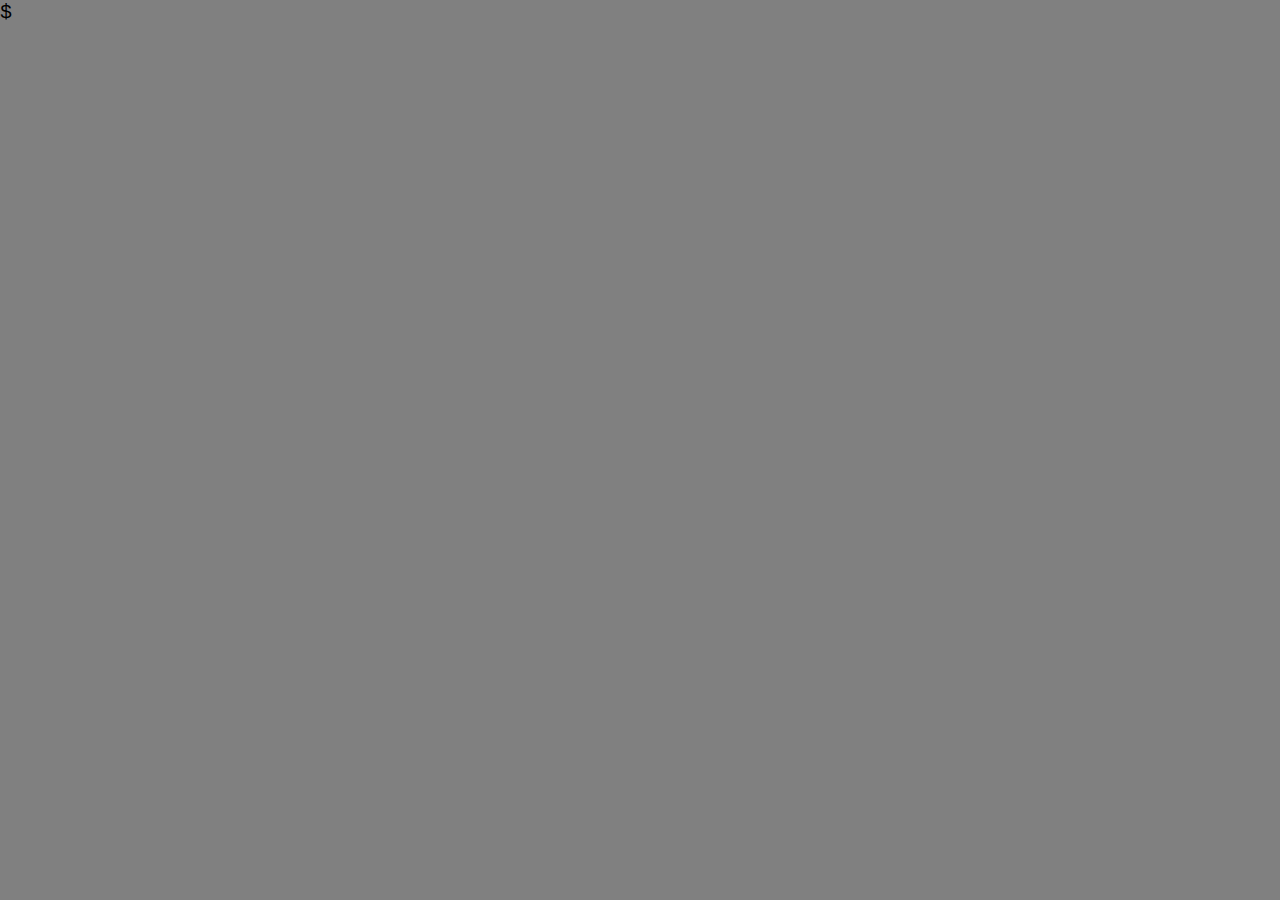
==== console.html @ 57e7f29b "Added basic command system to console" ====
<!DOCTYPE html>
<html lang="en">
<head>
  <meta charset="UTF-8">
  <meta http-equiv="X-UA-Compatible" content="IE=edge">
  <meta name="viewport" content="width=device-width, initial-scale=1.0">
  <title>Vid Kreča - console</title>
  <link rel="stylesheet" href="style/console.css">
</head>
<body>
  
  <div id="consoleContainer">
    <div id="commandsContainer"></div>
    <div id="inputContainer">
      <span id="prefix">$ </span>
      <input id="input" type="text" autocomplete="off" autofocus>
    </div>
  </div>

  <script src="js/console.js"></script>
</body>
</html>
---- style/console.css ----
body, html {
  box-sizing: border-box;
  margin: 0;
  padding: 0;
  font-family: 'Courier New', monospace;
  overflow-x: hidden;
  overflow-y: overlay;
}

/* Scrollbar styling */
::-webkit-scrollbar {
  width: 1em;
  background-color: transparent;
}
::-webkit-scrollbar-thumb {
  background-color: rgba(255, 255, 255, 0.7);
  border-radius: 1em;
}

#consoleContainer {
  width: 100vw;
  min-height: 100vh;
  background-color: gray;
  font-size: 20px;
}

#inputContainer {

}
#inputContainer #prefix {

}
/* Remove default styling */
#inputContainer #input, #inputContainer #input:focus {
  border: none;
  background-color: transparent;
  outline: none;
  font-family: 'Courier New', monospace;
  font-size: 1em;
}


#commandsContainer .command {
  white-space: pre;
}
#commandsContainer .command.error {
  color: red;
}
#commandsContainer .command.success {
  color: green;
}
#commandsContainer .command.warning {
  color: yellow;
}
#commandsContainer .command.info {
  color: blue;
}
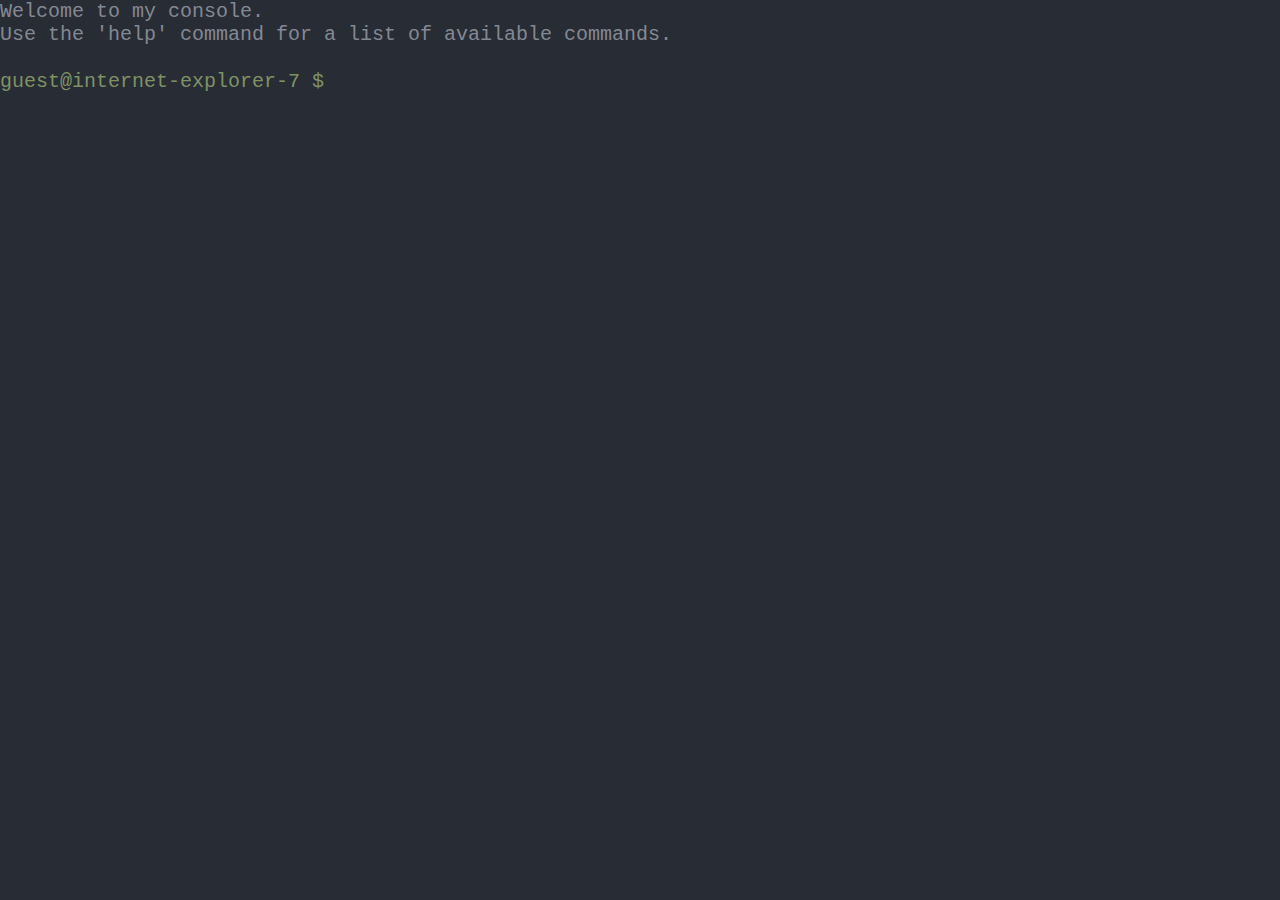
==== commit 6973fcff: "Added colors, new commands, better parsing, ..." ====
--- a/console.html
+++ b/console.html
@@ -12,7 +12,7 @@
   <div id="consoleContainer">
     <div id="commandsContainer"></div>
     <div id="inputContainer">
-      <span id="prefix">$ </span>
+      <span id="prefix"></span>
       <input id="input" type="text" autocomplete="off" autofocus>
     </div>
   </div>
--- a/style/console.css
+++ b/style/console.css
@@ -1,3 +1,15 @@
+:root {
+  --console-background: rgb(40, 44, 53);
+  --text: rgb(129, 152, 174);
+  --input-text: rgb(129, 152, 174);
+  --prefix-text: rgb(126, 146, 100);
+  --error-text: rgb(201, 102, 112);
+  --warning-text: rgb(200, 157, 112);
+  --success-text: rgb(0, 187, 0);
+  --info-text: rgb(52, 114, 173);
+  --special-text: rgb(132, 136, 146);
+}
+
 body, html {
   box-sizing: border-box;
   margin: 0;
@@ -5,6 +17,7 @@
   font-family: 'Courier New', monospace;
   overflow-x: hidden;
   overflow-y: overlay;
+  color: var(--text);
 }
 
 /* Scrollbar styling */
@@ -20,15 +33,15 @@
 #consoleContainer {
   width: 100vw;
   min-height: 100vh;
-  background-color: gray;
+  background-color: var(--console-background);
   font-size: 20px;
 }
 
 #inputContainer {
-
+  color: var(--input-text);
 }
 #inputContainer #prefix {
-
+  color: var(--prefix-text);
 }
 /* Remove default styling */
 #inputContainer #input, #inputContainer #input:focus {
@@ -37,6 +50,7 @@
   outline: none;
   font-family: 'Courier New', monospace;
   font-size: 1em;
+  color: var(--input-text);
 }
 
 
@@ -44,14 +58,17 @@
   white-space: pre;
 }
 #commandsContainer .command.error {
-  color: red;
+  color: var(--error-text);
 }
 #commandsContainer .command.success {
-  color: green;
+  color: var(--success-text);
 }
 #commandsContainer .command.warning {
-  color: yellow;
+  color: var(--warning-text);
 }
 #commandsContainer .command.info {
-  color: blue;
+  color: var(--info-text);
+}
+#commandsContainer .command.special {
+  color: var(--special-text);
 }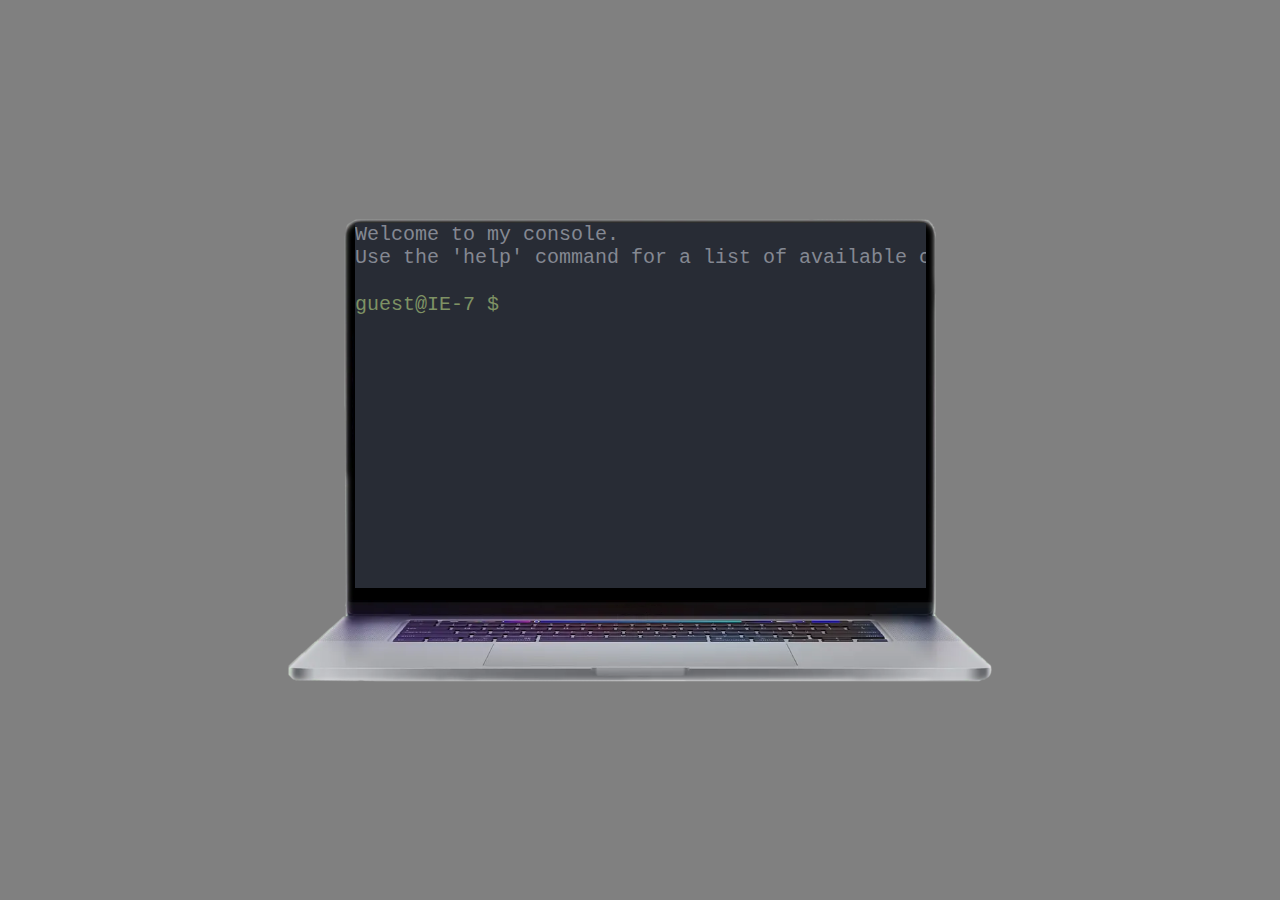
==== commit 5c9e15f9: "Added github command and more" ====
--- a/console.html
+++ b/console.html
@@ -9,11 +9,15 @@
 </head>
 <body>
   
-  <div id="consoleContainer">
-    <div id="commandsContainer"></div>
-    <div id="inputContainer">
-      <span id="prefix"></span>
-      <input id="input" type="text" autocomplete="off" autofocus>
+  <div class="container">
+    <img id="laptop" src="assets/laptop.png" alt="A laptop">
+    
+    <div id="consoleContainer">
+      <div id="commandsContainer"></div>
+      <div id="inputContainer">
+        <span id="prefix"></span>
+        <input id="input" type="text" autocomplete="off" autofocus>
+      </div>
     </div>
   </div>
 
--- a/style/console.css
+++ b/style/console.css
@@ -15,35 +15,54 @@
   margin: 0;
   padding: 0;
   font-family: 'Courier New', monospace;
-  overflow-x: hidden;
-  overflow-y: overlay;
   color: var(--text);
+
+  background: gray;
 }
 
-/* Scrollbar styling */
-::-webkit-scrollbar {
-  width: 1em;
+.container {
+  position: relative;
+  width: 100vw;
+  height: 100vh;
+}
+
+#laptop {
+  position: absolute;
+  left: 50%;
+  top: 50%;
+  transform: translate(-50%, -50%);
+  width: 55vw;
+}
+
+#consoleContainer {
+  position: absolute;
+  top: 45vh;
+  left: 50%;
+  transform: translate(-50%, -50%);
+  width: 44.5vw;
+  height: 28.5vw;
+
+  overflow-y: auto;
+
+  background-color: var(--console-background);
+  font-size: 20px;
+}
+#consoleContainer::-webkit-scrollbar {
+  width: .5em;
   background-color: transparent;
 }
-::-webkit-scrollbar-thumb {
+#consoleContainer::-webkit-scrollbar-thumb {
   background-color: rgba(255, 255, 255, 0.7);
   border-radius: 1em;
 }
 
-#consoleContainer {
-  width: 100vw;
-  min-height: 100vh;
-  background-color: var(--console-background);
-  font-size: 20px;
-}
-
+/* INPUT */
 #inputContainer {
   color: var(--input-text);
 }
 #inputContainer #prefix {
   color: var(--prefix-text);
 }
-/* Remove default styling */
 #inputContainer #input, #inputContainer #input:focus {
   border: none;
   background-color: transparent;
@@ -52,8 +71,42 @@
   font-size: 1em;
   color: var(--input-text);
 }
+#inputContainer.disabled {
+  display: none;
+}
 
 
+/* GITHUB COMMAND */
+.github-command {
+  padding-left: 1em;
+  font-size: .8em;
+  white-space: initial;
+}
+.github-command h1 {
+  font-size: 1em;
+  color: var(--info-text);
+}
+.github-command .profile {
+  display: flex;
+  align-items: center;
+  gap: .5em;
+}
+.github-command .profile a {
+  color: var(--success-text);
+  text-decoration: none;
+}
+.github-command .profile img {
+  width: 2em;
+}
+.github-command .repos a {
+  font-size: 1em;
+  color: var(--warning-text);
+}
+.github-command .repos p {
+  margin: 0;
+}
+
+/* COMMANDS */
 #commandsContainer .command {
   white-space: pre;
 }
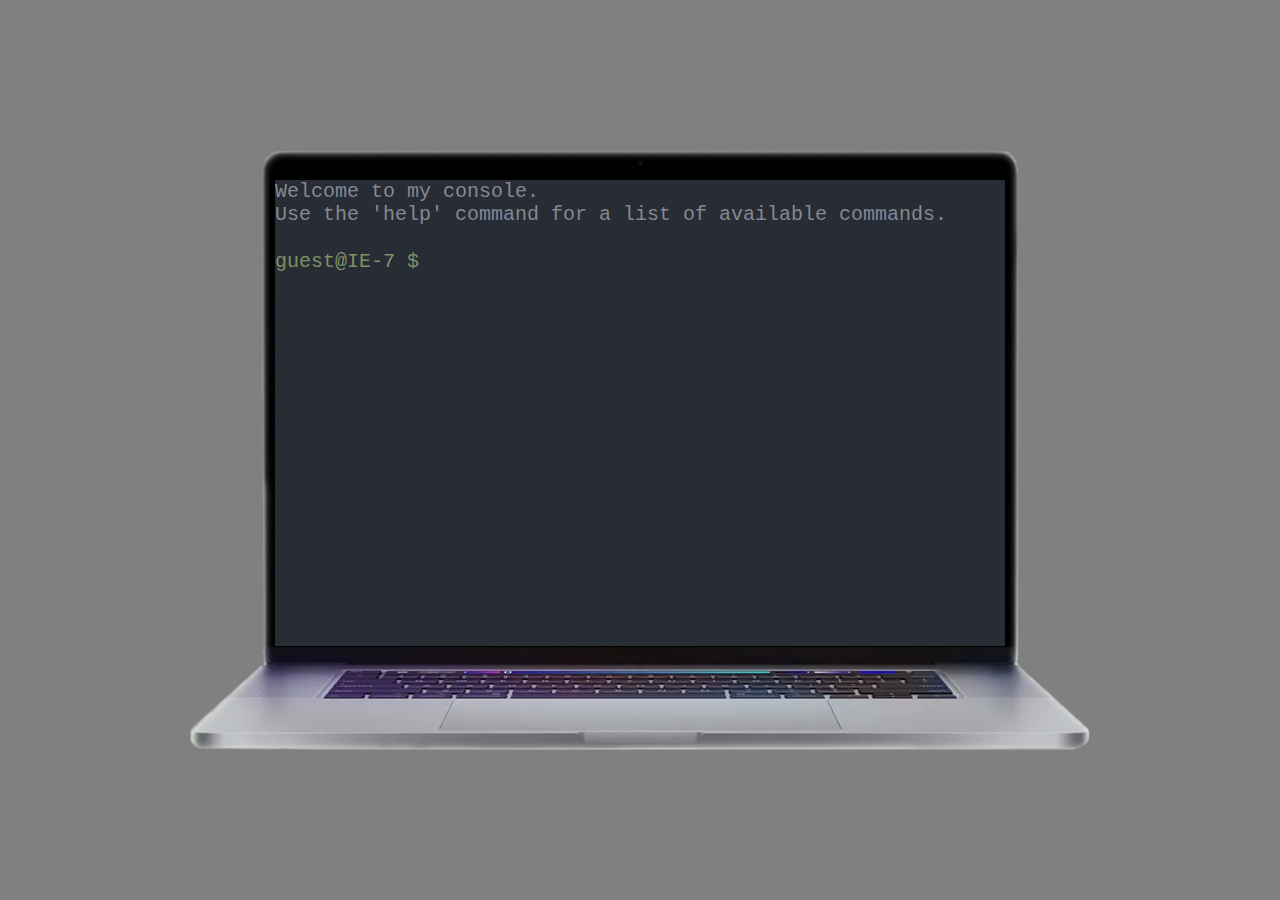
==== commit b86f05fb: "Added some responsive design, exit command" ====
--- a/console.html
+++ b/console.html
@@ -10,13 +10,15 @@
 <body>
   
   <div class="container">
-    <img id="laptop" src="assets/laptop.png" alt="A laptop">
-    
-    <div id="consoleContainer">
-      <div id="commandsContainer"></div>
-      <div id="inputContainer">
-        <span id="prefix"></span>
-        <input id="input" type="text" autocomplete="off" autofocus>
+    <div class="laptopContainer">
+      <img id="laptop" src="assets/laptop.png" alt="A laptop">
+      
+      <div id="consoleContainer">
+        <div id="commandsContainer"></div>
+        <div id="inputContainer">
+          <span id="prefix"></span>
+          <input id="input" type="text" autocomplete="off" autofocus>
+        </div>
       </div>
     </div>
   </div>
--- a/style/console.css
+++ b/style/console.css
@@ -21,9 +21,14 @@
 }
 
 .container {
-  position: relative;
   width: 100vw;
   height: 100vh;
+  display: flex;
+  justify-content: center;
+  align-items: center;
+}
+.laptopContainer {
+  position: relative;
 }
 
 #laptop {
@@ -31,21 +36,29 @@
   left: 50%;
   top: 50%;
   transform: translate(-50%, -50%);
-  width: 55vw;
+
+  width: 900px;
+  height: 600px;
 }
 
+/* CONSOLE CONTAINER */
 #consoleContainer {
   position: absolute;
-  top: 45vh;
+  top: -270px;
   left: 50%;
-  transform: translate(-50%, -50%);
-  width: 44.5vw;
-  height: 28.5vw;
-
-  overflow-y: auto;
+  transform: translateX(-50%);
 
   background-color: var(--console-background);
   font-size: 20px;
+
+  overflow-x: none;
+  overflow-y: scroll;
+
+  width: 730px;
+  height: 466px;
+}
+#consoleContainer * {
+  word-break: break-all;
 }
 #consoleContainer::-webkit-scrollbar {
   width: .5em;
@@ -108,7 +121,10 @@
 
 /* COMMANDS */
 #commandsContainer .command {
-  white-space: pre;
+  white-space: pre-wrap;
+}
+#commandsContainer .command p {
+  margin: 0;
 }
 #commandsContainer .command.error {
   color: var(--error-text);
@@ -124,4 +140,42 @@
 }
 #commandsContainer .command.special {
   color: var(--special-text);
+}
+
+
+@media only screen and (max-width: 1000px) {
+  #laptop {
+    width: 630px;
+    height: 420px;
+  }
+  #consoleContainer {
+    top: -190px;
+    width: 510px;
+    height: 327px;
+    font-size: 14px;
+  }
+}
+@media only screen and (max-width: 690px) {
+  #laptop {
+    width: 450px;
+    height: 300px;
+  }
+  #consoleContainer {
+    top: -132px;
+    width: 360px;
+    height: 230px;
+    font-size: 10px;
+  }
+}
+@media only screen and (max-width: 460px) {
+  #laptop {
+    width: 342px;
+    height: 228px;
+  }
+  #consoleContainer {
+    top: -103px;
+    width: 275px;
+    height: 177px;
+    font-size: 8px;
+  }
 }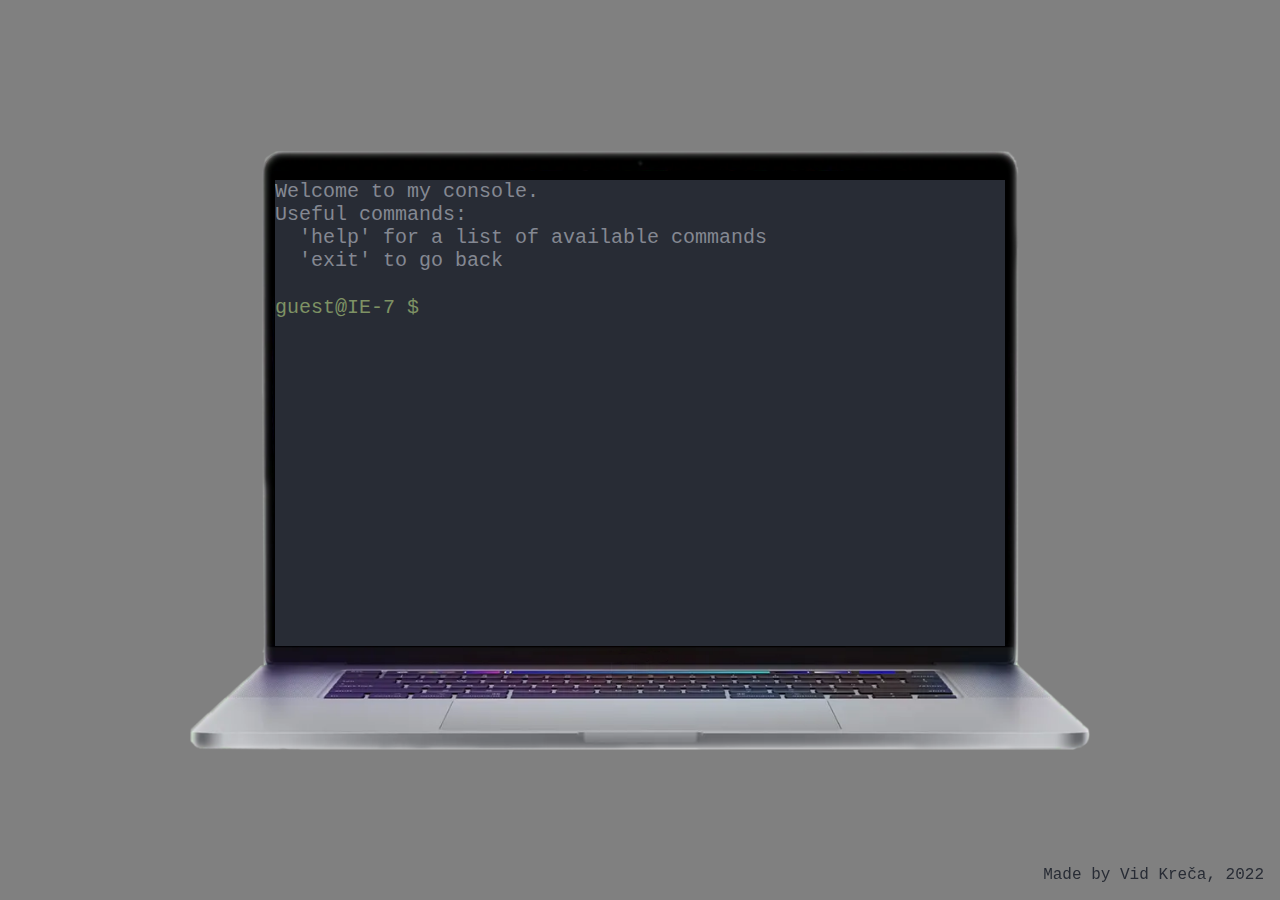
==== commit 80bba011: "Added some credits" ====
--- a/console.html
+++ b/console.html
@@ -5,7 +5,15 @@
   <meta http-equiv="X-UA-Compatible" content="IE=edge">
   <meta name="viewport" content="width=device-width, initial-scale=1.0">
   <title>Vid Kreča - console</title>
+  <meta name="description" content="Vid Kreča portfolio web site. Made with ThreeJS.">
+  <meta name="author" content="Vid Kreča">
+
   <link rel="stylesheet" href="style/console.css">
+
+  <link rel="apple-touch-icon" sizes="180x180" href="assets/apple-touch-icon.png">
+  <link rel="icon" type="image/png" sizes="32x32" href="assets/favicon-32x32.png">
+  <link rel="icon" type="image/png" sizes="16x16" href="assets/favicon-16x16.png">
+  <link rel="manifest" href="assets/site.webmanifest">
 </head>
 <body>
   
@@ -23,6 +31,13 @@
     </div>
   </div>
 
+  <div class="shutdown hidden">
+    <div class="animation"><div></div><div></div><div></div><div></div><div></div><div></div><div></div><div></div><div></div><div></div><div></div><div></div></div>
+    <h1>Shutting down</h1>
+  </div>
+
+  <div id="credit">Made by Vid Kreča, 2022</div>
+
   <script src="js/console.js"></script>
 </body>
 </html>--- a/style/console.css
+++ b/style/console.css
@@ -9,6 +9,9 @@
   --info-text: rgb(52, 114, 173);
   --special-text: rgb(132, 136, 146);
 }
+.hidden {
+  display: none !important;
+}
 
 body, html {
   box-sizing: border-box;
@@ -19,6 +22,13 @@
 
   background: gray;
 }
+
+#credit{
+  position: fixed;
+  bottom: 1em;
+  right: 1em;
+  color: var(--console-background);
+} 
 
 .container {
   width: 100vw;
@@ -143,6 +153,111 @@
 }
 
 
+/* SHUTDOWN */
+.shutdown {
+  position: fixed;
+  top: 0;
+  right: 0;
+  width: 100vw;
+  height: 100vh;
+  background-color: rgb(0, 128, 255);
+  color: white;
+  display: flex;
+  flex-direction: column;
+  align-items: center;
+  justify-content: center;
+  font-family: Arial, Helvetica, sans-serif;
+  font-weight: bold;
+}
+.shutdown .animation {
+  position: relative;
+}
+.animation {
+  display: inline-block;
+  position: relative;
+  width: 80px;
+  height: 80px;
+}
+.animation div {
+  position: absolute;
+  width: 6px;
+  height: 6px;
+  background: #fff;
+  border-radius: 50%;
+  animation: animation 1.2s linear infinite;
+}
+.animation div:nth-child(1) {
+  animation-delay: 0s;
+  top: 37px;
+  left: 66px;
+}
+.animation div:nth-child(2) {
+  animation-delay: -0.1s;
+  top: 22px;
+  left: 62px;
+}
+.animation div:nth-child(3) {
+  animation-delay: -0.2s;
+  top: 11px;
+  left: 52px;
+}
+.animation div:nth-child(4) {
+  animation-delay: -0.3s;
+  top: 7px;
+  left: 37px;
+}
+.animation div:nth-child(5) {
+  animation-delay: -0.4s;
+  top: 11px;
+  left: 22px;
+}
+.animation div:nth-child(6) {
+  animation-delay: -0.5s;
+  top: 22px;
+  left: 11px;
+}
+.animation div:nth-child(7) {
+  animation-delay: -0.6s;
+  top: 37px;
+  left: 7px;
+}
+.animation div:nth-child(8) {
+  animation-delay: -0.7s;
+  top: 52px;
+  left: 11px;
+}
+.animation div:nth-child(9) {
+  animation-delay: -0.8s;
+  top: 62px;
+  left: 22px;
+}
+.animation div:nth-child(10) {
+  animation-delay: -0.9s;
+  top: 66px;
+  left: 37px;
+}
+.animation div:nth-child(11) {
+  animation-delay: -1s;
+  top: 62px;
+  left: 52px;
+}
+.animation div:nth-child(12) {
+  animation-delay: -1.1s;
+  top: 52px;
+  left: 62px;
+}
+@keyframes animation {
+  0%, 20%, 80%, 100% {
+    transform: scale(1);
+  }
+  50% {
+    transform: scale(1.5);
+  }
+}
+
+
+
+
 @media only screen and (max-width: 1000px) {
   #laptop {
     width: 630px;
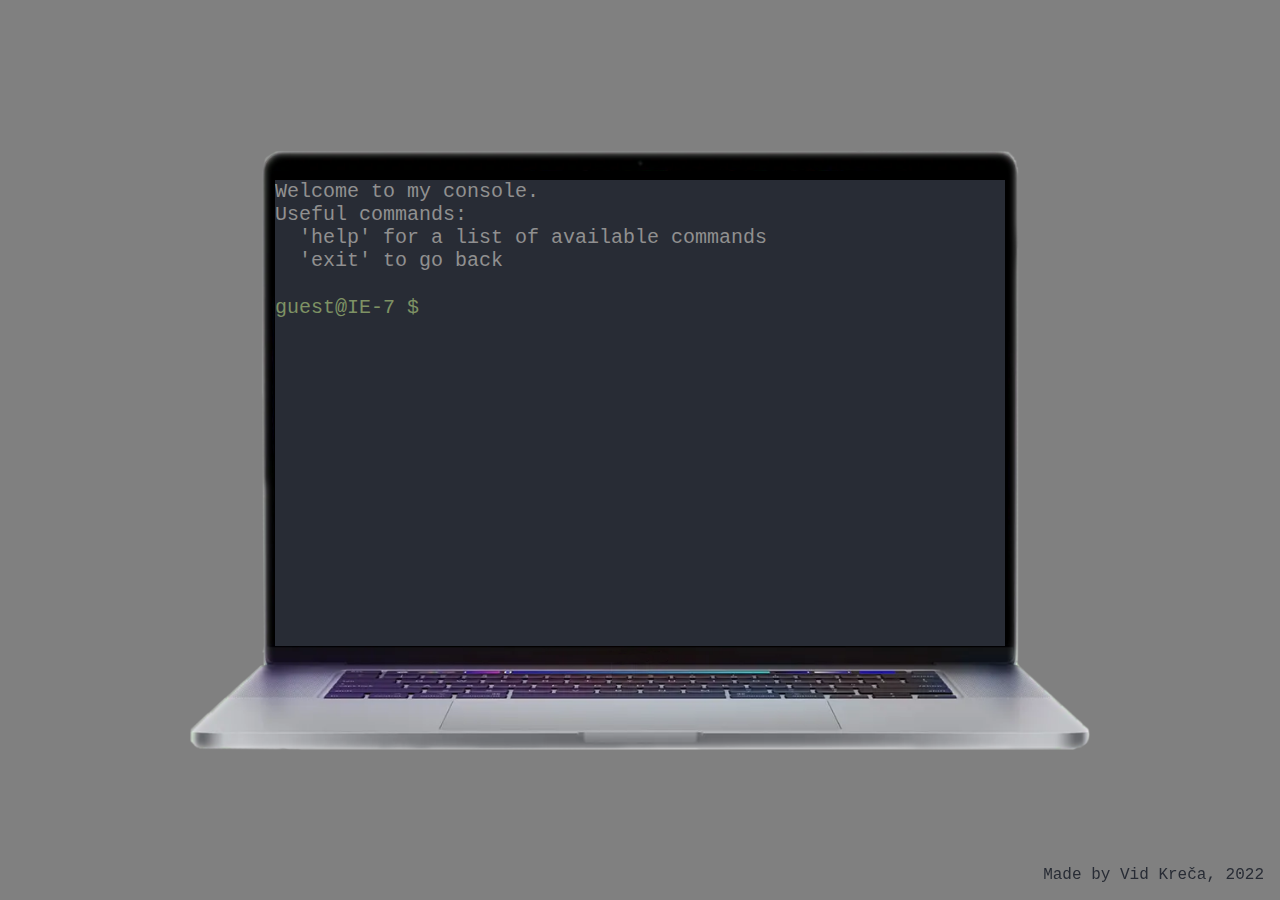
==== commit cc366959: "Added some basic file system commands" ====
--- a/console.html
+++ b/console.html
@@ -38,6 +38,6 @@
 
   <div id="credit">Made by Vid Kreča, 2022</div>
 
-  <script src="js/console.js"></script>
+  <script type="module" src="js/console.js"></script>
 </body>
 </html>--- a/style/console.css
+++ b/style/console.css
@@ -5,10 +5,45 @@
   --prefix-text: rgb(126, 146, 100);
   --error-text: rgb(201, 102, 112);
   --warning-text: rgb(200, 157, 112);
+  --success-text: rgb(136, 226, 52);
+  --info-text: rgb(52, 114, 173);
+  --special-text: rgb(144, 144, 144);
+}
+.ubuntuTheme {
+  --console-background: rgb(45, 9, 34);
+  --text: rgb(255, 255, 255);
+  --input-text: rgb(255, 255, 255);
+  --prefix-text: rgb(115, 159, 208);
+  --error-text: rgb(157, 21, 35);
+  --warning-text: rgb(157, 78, 21);
   --success-text: rgb(0, 187, 0);
-  --info-text: rgb(52, 114, 173);
+  --info-text: rgb(115, 159, 208);
   --special-text: rgb(132, 136, 146);
 }
+.cmdTheme {
+  --console-background: black;
+  --text: white;
+  --input-text: white;
+  --prefix-text: white;
+  --error-text: white;
+  --warning-text: white;
+  --success-text: white;
+  --info-text: white;
+  --special-text: white;
+}
+.grayTheme {
+  --console-background: rgb(83, 83, 83);
+  --text: rgb(189, 189, 189);
+  --input-text: rgb(189, 189, 189);
+  --prefix-text: rgb(0, 0, 0);
+  --error-text: rgb(0, 0, 0);
+  --warning-text: rgb(34, 34, 34);
+  --success-text: rgb(255, 255, 255);
+  --info-text: rgb(173, 173, 173);
+  --special-text: rgb(255, 255, 255);
+}
+
+
 .hidden {
   display: none !important;
 }
@@ -82,6 +117,11 @@
 /* INPUT */
 #inputContainer {
   color: var(--input-text);
+  width: 100%;
+  display: flex;
+  gap: .5em;
+  justify-content: flex-start;
+  align-items: center;
 }
 #inputContainer #prefix {
   color: var(--prefix-text);
@@ -93,6 +133,7 @@
   font-family: 'Courier New', monospace;
   font-size: 1em;
   color: var(--input-text);
+  flex-grow: 1;
 }
 #inputContainer.disabled {
   display: none;
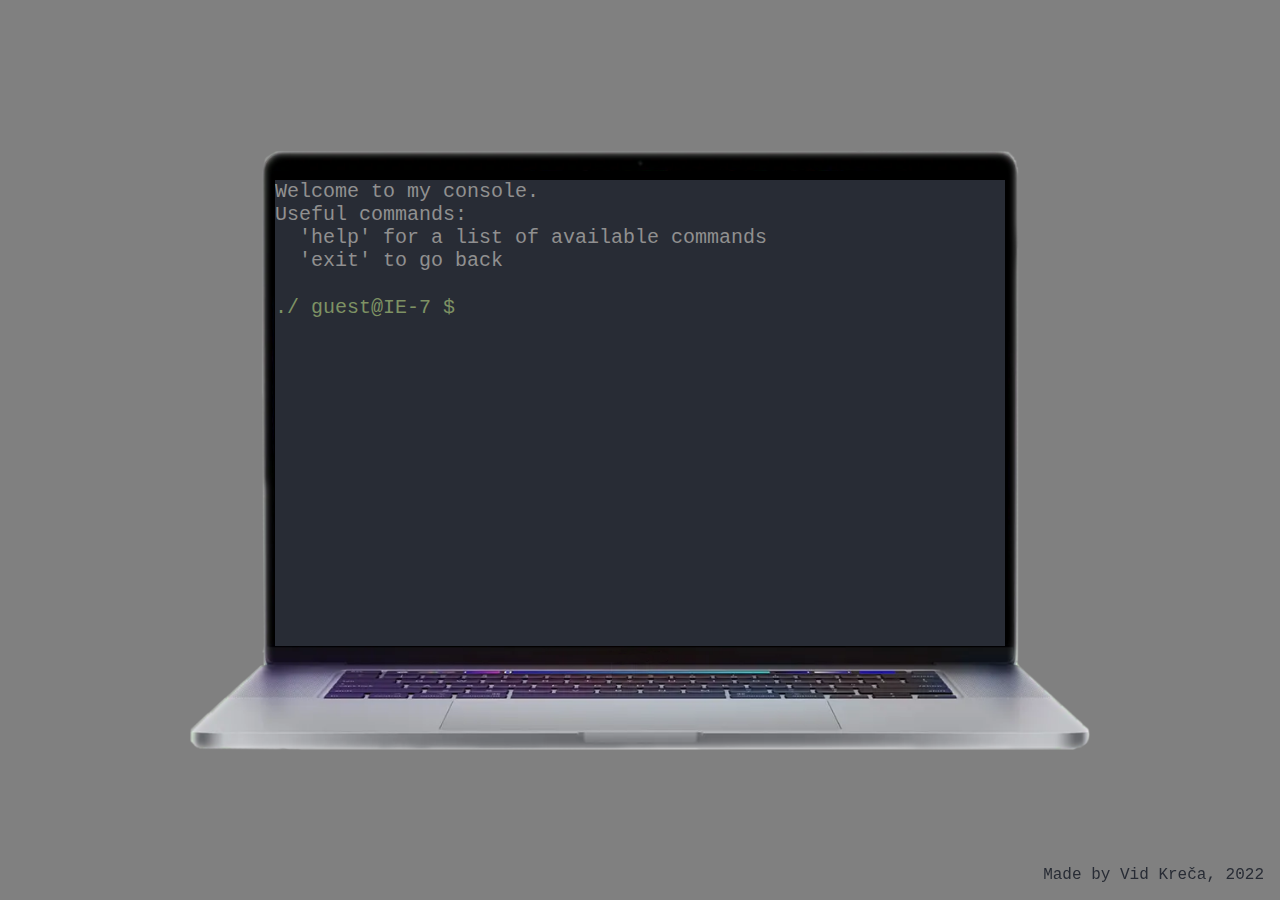
==== commit 8917875d: "Added mouse follow to laptop" ====
--- a/console.html
+++ b/console.html
@@ -1,5 +1,6 @@
 <!DOCTYPE html>
 <html lang="en">
+
 <head>
   <meta charset="UTF-8">
   <meta http-equiv="X-UA-Compatible" content="IE=edge">
@@ -15,12 +16,13 @@
   <link rel="icon" type="image/png" sizes="16x16" href="assets/favicon-16x16.png">
   <link rel="manifest" href="assets/site.webmanifest">
 </head>
+
 <body>
-  
+
   <div class="container">
     <div class="laptopContainer">
       <img id="laptop" src="assets/laptop.png" alt="A laptop">
-      
+
       <div id="consoleContainer">
         <div id="commandsContainer"></div>
         <div id="inputContainer">
@@ -32,12 +34,27 @@
   </div>
 
   <div class="shutdown hidden">
-    <div class="animation"><div></div><div></div><div></div><div></div><div></div><div></div><div></div><div></div><div></div><div></div><div></div><div></div></div>
+    <div class="animation">
+      <div></div>
+      <div></div>
+      <div></div>
+      <div></div>
+      <div></div>
+      <div></div>
+      <div></div>
+      <div></div>
+      <div></div>
+      <div></div>
+      <div></div>
+      <div></div>
+    </div>
     <h1>Shutting down</h1>
   </div>
 
   <div id="credit">Made by Vid Kreča, 2022</div>
 
   <script type="module" src="js/console.js"></script>
+  <script type="module" src="js/followMouse.js"></script>
 </body>
+
 </html>--- a/style/console.css
+++ b/style/console.css
@@ -9,6 +9,7 @@
   --info-text: rgb(52, 114, 173);
   --special-text: rgb(144, 144, 144);
 }
+
 .ubuntuTheme {
   --console-background: rgb(45, 9, 34);
   --text: rgb(255, 255, 255);
@@ -20,6 +21,7 @@
   --info-text: rgb(115, 159, 208);
   --special-text: rgb(132, 136, 146);
 }
+
 .cmdTheme {
   --console-background: black;
   --text: white;
@@ -31,6 +33,7 @@
   --info-text: white;
   --special-text: white;
 }
+
 .grayTheme {
   --console-background: rgb(83, 83, 83);
   --text: rgb(189, 189, 189);
@@ -48,7 +51,8 @@
   display: none !important;
 }
 
-body, html {
+body,
+html {
   box-sizing: border-box;
   margin: 0;
   padding: 0;
@@ -58,12 +62,12 @@
   background: gray;
 }
 
-#credit{
+#credit {
   position: fixed;
   bottom: 1em;
   right: 1em;
   color: var(--console-background);
-} 
+}
 
 .container {
   width: 100vw;
@@ -72,6 +76,7 @@
   justify-content: center;
   align-items: center;
 }
+
 .laptopContainer {
   position: relative;
 }
@@ -102,13 +107,16 @@
   width: 730px;
   height: 466px;
 }
+
 #consoleContainer * {
   word-break: break-all;
 }
+
 #consoleContainer::-webkit-scrollbar {
   width: .5em;
   background-color: transparent;
 }
+
 #consoleContainer::-webkit-scrollbar-thumb {
   background-color: rgba(255, 255, 255, 0.7);
   border-radius: 1em;
@@ -123,10 +131,13 @@
   justify-content: flex-start;
   align-items: center;
 }
+
 #inputContainer #prefix {
   color: var(--prefix-text);
 }
-#inputContainer #input, #inputContainer #input:focus {
+
+#inputContainer #input,
+#inputContainer #input:focus {
   border: none;
   background-color: transparent;
   outline: none;
@@ -135,6 +146,7 @@
   color: var(--input-text);
   flex-grow: 1;
 }
+
 #inputContainer.disabled {
   display: none;
 }
@@ -146,26 +158,32 @@
   font-size: .8em;
   white-space: initial;
 }
+
 .github-command h1 {
   font-size: 1em;
   color: var(--info-text);
 }
+
 .github-command .profile {
   display: flex;
   align-items: center;
   gap: .5em;
 }
+
 .github-command .profile a {
   color: var(--success-text);
   text-decoration: none;
 }
+
 .github-command .profile img {
   width: 2em;
 }
+
 .github-command .repos a {
   font-size: 1em;
   color: var(--warning-text);
 }
+
 .github-command .repos p {
   margin: 0;
 }
@@ -174,23 +192,40 @@
 #commandsContainer .command {
   white-space: pre-wrap;
 }
+
 #commandsContainer .command p {
   margin: 0;
 }
-#commandsContainer .command.error {
+
+#commandsContainer .error {
   color: var(--error-text);
 }
-#commandsContainer .command.success {
+
+#commandsContainer .success {
   color: var(--success-text);
 }
-#commandsContainer .command.warning {
+
+#commandsContainer .warning {
   color: var(--warning-text);
 }
-#commandsContainer .command.info {
+
+#commandsContainer .info {
   color: var(--info-text);
 }
-#commandsContainer .command.special {
+
+#commandsContainer .special {
   color: var(--special-text);
+}
+
+#commandsContainer .prefix {
+  color: var(--prefix-text);
+}
+
+#commandsContainer .very-special {
+  background-image: linear-gradient(to left, violet, indigo, blue, green, yellow, orange, red);
+  background-clip: text;
+  -webkit-background-clip: text;
+  color: transparent;
 }
 
 
@@ -210,15 +245,18 @@
   font-family: Arial, Helvetica, sans-serif;
   font-weight: bold;
 }
+
 .shutdown .animation {
   position: relative;
 }
+
 .animation {
   display: inline-block;
   position: relative;
   width: 80px;
   height: 80px;
 }
+
 .animation div {
   position: absolute;
   width: 6px;
@@ -227,70 +265,88 @@
   border-radius: 50%;
   animation: animation 1.2s linear infinite;
 }
+
 .animation div:nth-child(1) {
   animation-delay: 0s;
   top: 37px;
   left: 66px;
 }
+
 .animation div:nth-child(2) {
   animation-delay: -0.1s;
   top: 22px;
   left: 62px;
 }
+
 .animation div:nth-child(3) {
   animation-delay: -0.2s;
   top: 11px;
   left: 52px;
 }
+
 .animation div:nth-child(4) {
   animation-delay: -0.3s;
   top: 7px;
   left: 37px;
 }
+
 .animation div:nth-child(5) {
   animation-delay: -0.4s;
   top: 11px;
   left: 22px;
 }
+
 .animation div:nth-child(6) {
   animation-delay: -0.5s;
   top: 22px;
   left: 11px;
 }
+
 .animation div:nth-child(7) {
   animation-delay: -0.6s;
   top: 37px;
   left: 7px;
 }
+
 .animation div:nth-child(8) {
   animation-delay: -0.7s;
   top: 52px;
   left: 11px;
 }
+
 .animation div:nth-child(9) {
   animation-delay: -0.8s;
   top: 62px;
   left: 22px;
 }
+
 .animation div:nth-child(10) {
   animation-delay: -0.9s;
   top: 66px;
   left: 37px;
 }
+
 .animation div:nth-child(11) {
   animation-delay: -1s;
   top: 62px;
   left: 52px;
 }
+
 .animation div:nth-child(12) {
   animation-delay: -1.1s;
   top: 52px;
   left: 62px;
 }
+
 @keyframes animation {
-  0%, 20%, 80%, 100% {
+
+  0%,
+  20%,
+  80%,
+  100% {
     transform: scale(1);
   }
+
   50% {
     transform: scale(1.5);
   }
@@ -304,6 +360,7 @@
     width: 630px;
     height: 420px;
   }
+
   #consoleContainer {
     top: -190px;
     width: 510px;
@@ -311,11 +368,13 @@
     font-size: 14px;
   }
 }
+
 @media only screen and (max-width: 690px) {
   #laptop {
     width: 450px;
     height: 300px;
   }
+
   #consoleContainer {
     top: -132px;
     width: 360px;
@@ -323,11 +382,13 @@
     font-size: 10px;
   }
 }
+
 @media only screen and (max-width: 460px) {
   #laptop {
     width: 342px;
     height: 228px;
   }
+
   #consoleContainer {
     top: -103px;
     width: 275px;
